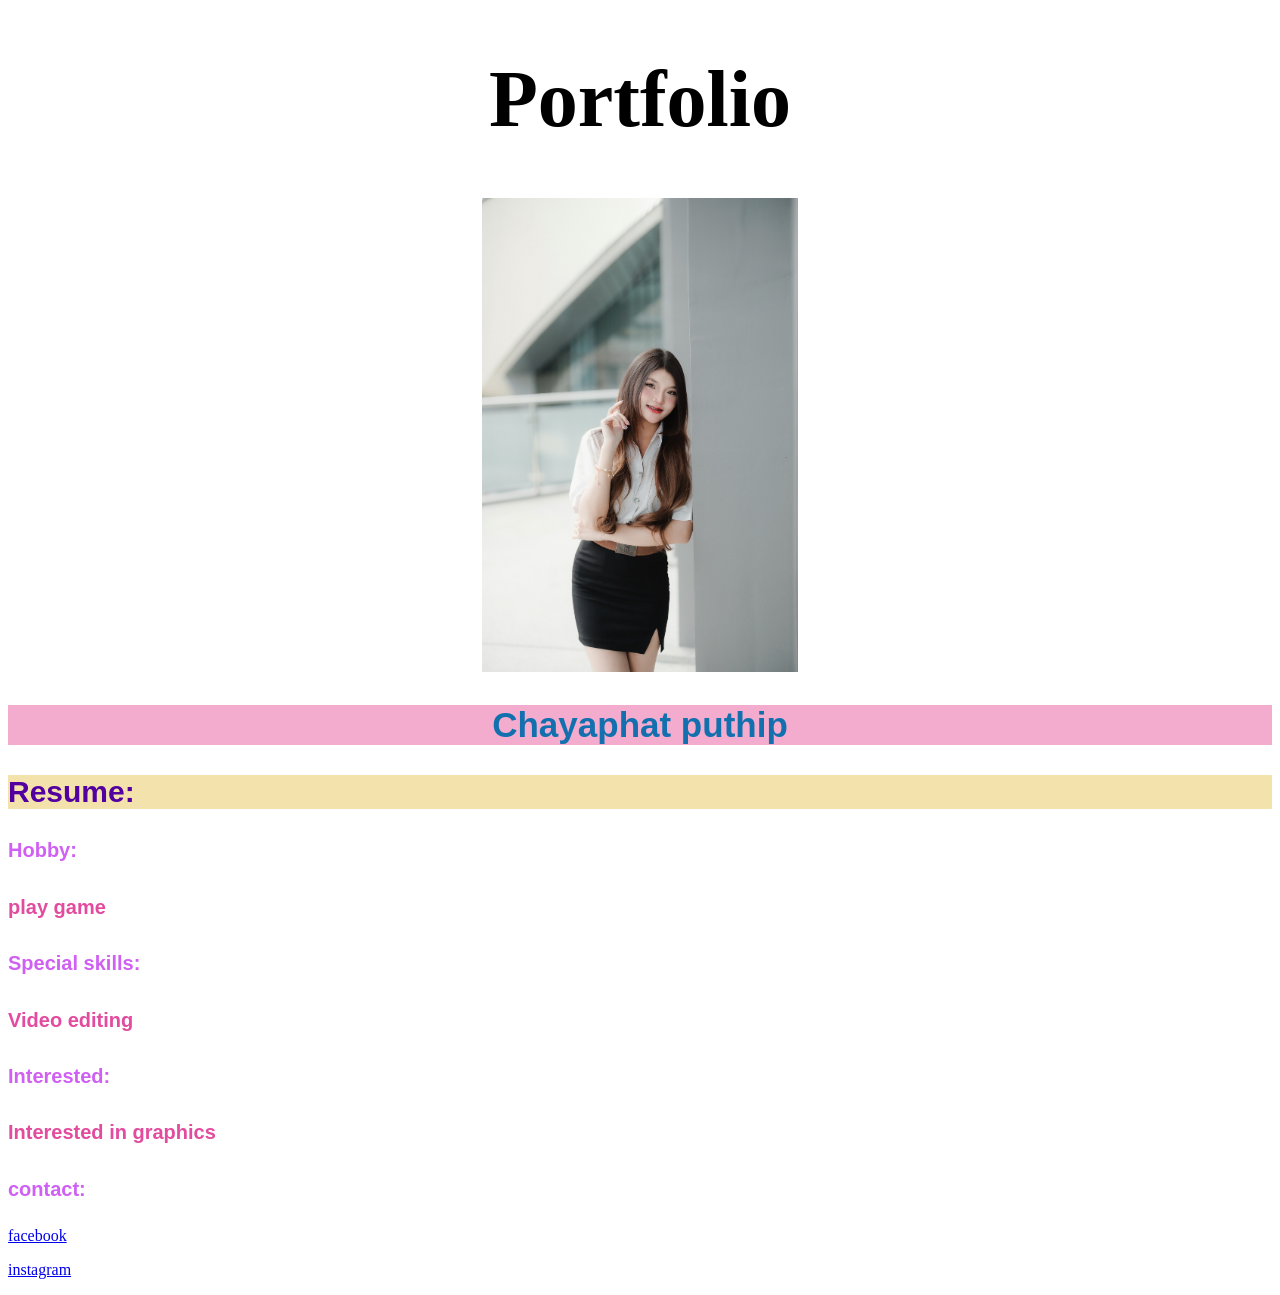
==== index.html @ a88245b0 "Update and rename nene.html to index.html" ====
<!DOCTYPE html>
<html lang="en">
<head>
    <meta charset='utf-8'>
    <meta http-equiv='X-UA-Compatible' content='IE=edge'>
    <title>Portfolio</title>
    <meta name='viewport' content='width=device-width, initial-scale=1'>
    <link rel='stylesheet' type='text/css' media='screen' href='main.css'>
    <script src='main.js'></script>
</head>
<body>
    <div>
    <h1>Portfolio</h1>
    <img id="nene" src="pic.jpg">
    <h2>Chayaphat puthip</h2>
    </div>
    <h3>Resume:</h3>
	    <section> <h4>Hobby:</h4><h5>play game </h5></section>
	    <section> <h4>Special skills:</h4><h5>Video editing</h5></section>
	    <section> <h4>Interested:</h4><h5>Interested in graphics</h5></section>
        <section> <h4>contact:</h4> <p><a href="https://www.facebook.com/share/1LTA5cwAmv/?mibextid=wwXIfr">facebook</a></p><p><a href="https://www.instagram.com/nene.e__?igsh=MWU2ZjZlbnQwcmZtYg%3D%3D&utm_source=qr">instagram</a></p> </section>

</body>
</html>
---- main.css ----
h1{
    font-size: 80px;
    font-family: cursive;
    background: color #1fdd98;
    color: rgb(0, 0, 0);
}
h2{
    font-size: 35px;
    font-family: sans-serif;
    background-color: rgb(243, 172, 205);
    color: rgb(18, 112, 175);
}
div{
    text-align: center;
}
h3{
    font-size: 30px;
    font-family: sans-serif;
    background-color: rgb(243, 226, 172);
   color: rgb(83, 0, 161);
}
h4{
    font-size: 20px;
    font-family: sans-serif;
    color: rgb(208, 95, 243);
}
h5{
    font-size: 20px;
    font-family: sans-serif;
    color: rgb(226, 75, 158);
}
#nene{
    width: 25%;
}
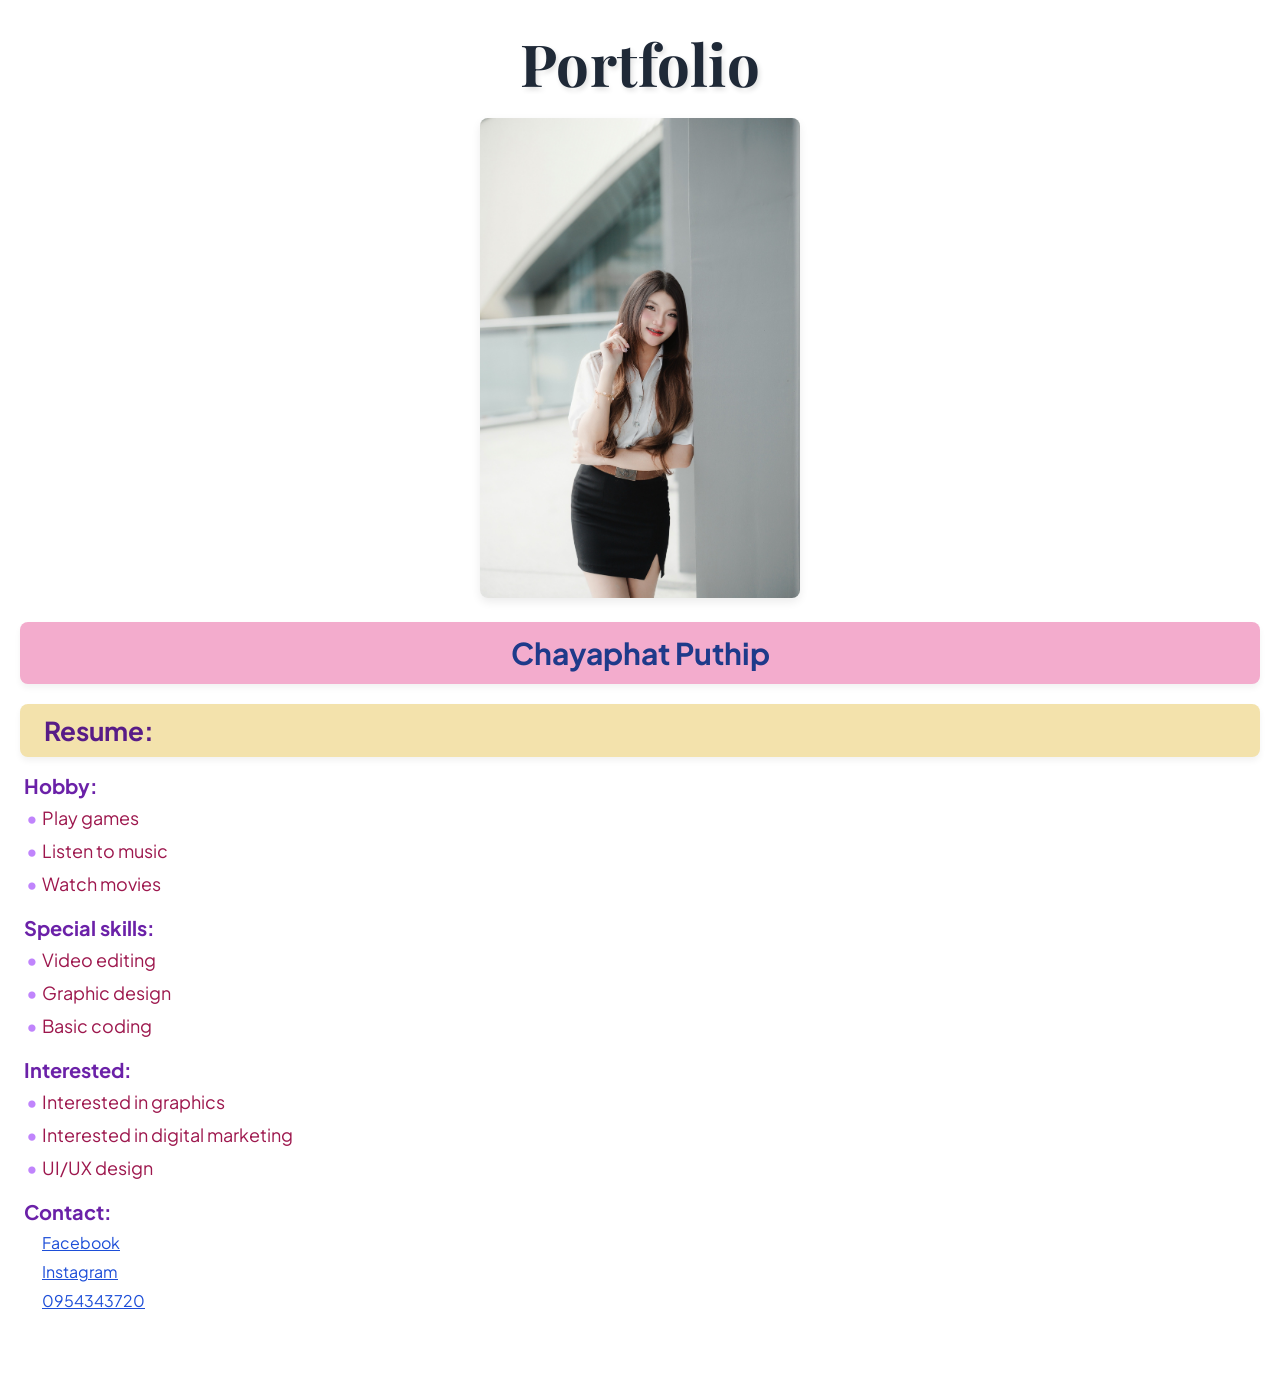
==== commit d559c9e5: "Update week2 portfolio" ====
--- a/index.html
+++ b/index.html
@@ -1,24 +1,47 @@
-<!DOCTYPE html>
-<html lang="en">
-<head>
-    <meta charset='utf-8'>
-    <meta http-equiv='X-UA-Compatible' content='IE=edge'>
-    <title>Portfolio</title>
-    <meta name='viewport' content='width=device-width, initial-scale=1'>
-    <link rel='stylesheet' type='text/css' media='screen' href='main.css'>
-    <script src='main.js'></script>
-</head>
-<body>
-    <div>
-    <h1>Portfolio</h1>
-    <img id="nene" src="pic.jpg">
-    <h2>Chayaphat puthip</h2>
-    </div>
-    <h3>Resume:</h3>
-	    <section> <h4>Hobby:</h4><h5>play game </h5></section>
-	    <section> <h4>Special skills:</h4><h5>Video editing</h5></section>
-	    <section> <h4>Interested:</h4><h5>Interested in graphics</h5></section>
-        <section> <h4>contact:</h4> <p><a href="https://www.facebook.com/share/1LTA5cwAmv/?mibextid=wwXIfr">facebook</a></p><p><a href="https://www.instagram.com/nene.e__?igsh=MWU2ZjZlbnQwcmZtYg%3D%3D&utm_source=qr">instagram</a></p> </section>
-
-</body>
-</html>
+<!DOCTYPE html>
+<html lang="en">
+<head>
+    <meta charset='utf-8'>
+    <meta http-equiv='X-UA-Compatible' content='IE=edge'>
+    <title>Portfolio</title>
+    <meta name='viewport' content='width=device-width, initial-scale=1'>
+    <link rel="preconnect" href="https://fonts.googleapis.com">
+    <link rel="preconnect" href="https://fonts.gstatic.com" crossorigin>
+    <link href="https://fonts.googleapis.com/css2?family=Playfair+Display:ital,wght@0,600;0,700;1,600&family=Plus+Jakarta+Sans:wght@400;500;600;700&display=swap" rel="stylesheet">
+    <link rel='stylesheet' type='text/css' media='screen' href='main.css'>
+    <script src='main.js'></script>
+</head>
+<body>
+    <div>
+        <h1>Portfolio</h1>
+        <img id="nene" src="pic.jpg" alt="Chayaphat Puthip">
+        <h2>Chayaphat Puthip</h2>
+    </div>
+
+    <h3>Resume:</h3>
+    <section>
+        <h4>Hobby:</h4>
+        <h5>Play games</h5>
+        <h5>Listen to music</h5>
+        <h5>Watch movies</h5>
+    </section>
+    <section>
+        <h4>Special skills:</h4>
+        <h5>Video editing</h5>
+        <h5>Graphic design</h5>
+        <h5>Basic coding</h5>
+    </section>
+    <section>
+        <h4>Interested:</h4>
+        <h5>Interested in graphics</h5>
+        <h5>Interested in digital marketing</h5>
+        <h5>UI/UX design</h5>
+    </section>
+    <section>
+        <h4>Contact:</h4>
+        <p><a href="https://www.facebook.com/share/1LTA5cwAmv/?mibextid=wwXIfr" target="_blank" rel="noopener noreferrer">Facebook</a></p>
+        <p><a href="https://www.instagram.com/nene.e__?igsh=MWU2ZjZlbnQwcmZtYg%3D%3D&utm_source=qr" target="_blank" rel="noopener noreferrer">Instagram</a></p>
+        <p><a href="tel:0954343720">0954343720</a></p>
+    </section>
+</body>
+</html>
--- a/main.css
+++ b/main.css
@@ -1,34 +1,113 @@
-h1{
-    font-size: 80px;
-    font-family: cursive;
-    background: color #1fdd98;
-    color: rgb(0, 0, 0);
-}
-h2{
-    font-size: 35px;
-    font-family: sans-serif;
-    background-color: rgb(243, 172, 205);
-    color: rgb(18, 112, 175);
-}
-div{
-    text-align: center;
-}
-h3{
-    font-size: 30px;
-    font-family: sans-serif;
-    background-color: rgb(243, 226, 172);
-   color: rgb(83, 0, 161);
-}
-h4{
-    font-size: 20px;
-    font-family: sans-serif;
-    color: rgb(208, 95, 243);
-}
-h5{
-    font-size: 20px;
-    font-family: sans-serif;
-    color: rgb(226, 75, 158);
-}
-#nene{
-    width: 25%;
+body {
+    margin: 0;
+    padding-bottom: 50px;
+    background-color: #ffffff;
+    font-family: 'Plus Jakarta Sans', -apple-system, BlinkMacSystemFont, 'Segoe UI', Roboto, sans-serif;
+    color: #333333;
+}
+
+div {
+    text-align: center;
+}
+
+/* 1. หัวข้อหลัก "Portfolio" และฟอนต์ */
+h1 {
+    font-size: 58px;
+    font-family: 'Playfair Display', Georgia, 'Times New Roman', serif;
+    font-weight: 700;
+    letter-spacing: 0.5px;
+    color: #1f2937;
+    text-shadow: 2px 3px 5px rgba(0, 0, 0, 0.12);
+    margin: 24px 0 16px 0;
+}
+
+#nene {
+    width: 25%;
+    min-width: 200px;
+    max-width: 320px;
+    height: auto;
+    display: inline-block;
+    border-radius: 8px;
+    box-shadow: 0 4px 10px rgba(0, 0, 0, 0.08);
+}
+
+/* 2. กรอบสีชมพูพาสเทลสำหรับชื่อ */
+h2 {
+    font-size: 30px;
+    font-family: 'Plus Jakarta Sans', sans-serif;
+    font-weight: 700;
+    background-color: rgb(243, 172, 205);
+    color: #1e3a8a; /* 3. สีน้ำเงินเข้มหม่น กลมกลืนกับโทนพาสเทล อ่านง่ายชัดเจน */
+    padding: 12px 20px;
+    margin: 20px 20px 0 20px;
+    border-radius: 8px;
+    box-shadow: 0 4px 6px rgba(0, 0, 0, 0.05);
+    box-sizing: border-box;
+}
+
+/* 2. กรอบสีครีมพาสเทลสำหรับหัวข้อ Resume */
+h3 {
+    font-size: 26px;
+    font-family: 'Plus Jakarta Sans', sans-serif;
+    font-weight: 700;
+    background-color: rgb(243, 226, 172);
+    color: #581c87; /* 3. สีม่วงเข้ม ตัดกับสีครีมและเข้ากับธีม */
+    padding: 10px 24px;
+    margin: 20px 20px 16px 20px;
+    border-radius: 8px;
+    box-shadow: 0 4px 6px rgba(0, 0, 0, 0.05);
+    box-sizing: border-box;
+}
+
+section {
+    padding-left: 24px;
+    padding-right: 24px;
+    margin-bottom: 18px;
+}
+
+/* 3. หัวข้อย่อย โทนม่วงเข้มกลมกลืน */
+h4 {
+    font-size: 20px;
+    font-family: 'Plus Jakarta Sans', sans-serif;
+    font-weight: 700;
+    color: #6b21a8;
+    margin: 14px 0 6px 0;
+}
+
+/* 3. เนื้อหารายการย่อย โทนชมพูเบอร์รี่เข้ม พร้อมจุด bullet สวยงาม */
+h5 {
+    font-size: 18px;
+    font-family: 'Plus Jakarta Sans', sans-serif;
+    font-weight: 400;
+    color: #9d174d;
+    margin: 6px 0;
+    padding-left: 18px;
+    position: relative;
+    line-height: 1.5;
+}
+
+h5::before {
+    content: "•";
+    color: #c084fc;
+    font-size: 22px;
+    position: absolute;
+    left: 2px;
+    top: -3px;
+}
+
+/* 4. การจัดการส่วน Contact และลิงก์ */
+section p {
+    margin: 8px 0;
+    padding-left: 18px;
+}
+
+a {
+    color: #1d4ed8;
+    text-decoration: underline;
+    font-size: 16px;
+    transition: color 0.2s ease;
+}
+
+a:hover {
+    color: #1e40af;
 }
